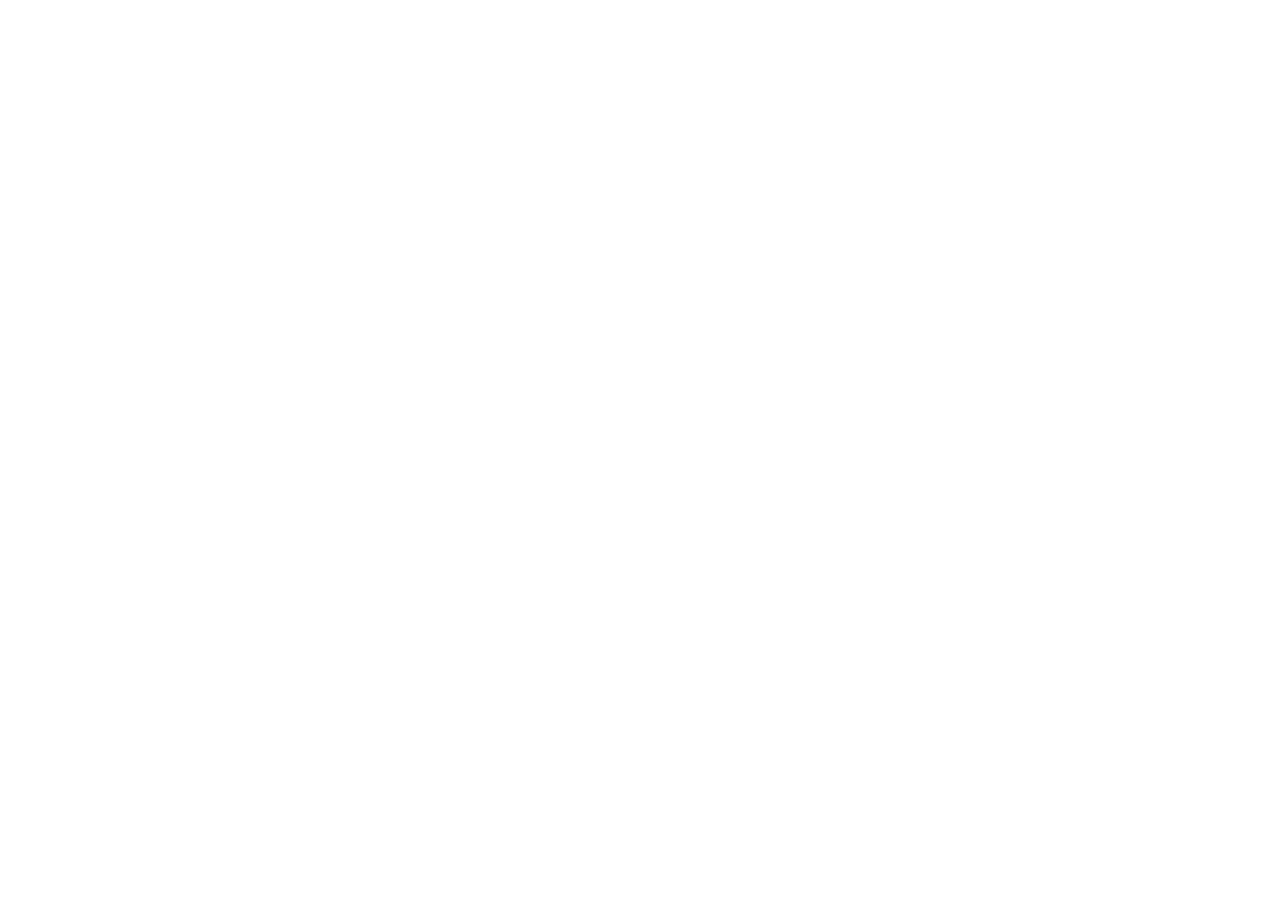
==== LoahubProject/main.html @ f18b25f9 "reset css & font" ====
<!DOCTYPE html>
<html lang="en">

<head>
    <meta charset="UTF-8">
    <title>Loahub</title>


    <meta http-equiv="X-UA-Compatible" content="IE=edge">
    <meta name="viewport" content="width=device-width, initial-scale=1.0">
    <meta name="author" content="Lacheln&pgh">
    <meta name="description" content="로스트아크 공식 api를 이용한 프로젝트">

    <!--구글 폰트 -->
    <link rel="preconnect" href="https://fonts.googleapis.com">
    <link rel="preconnect" href="https://fonts.gstatic.com" crossorigin>
    <link href="https://fonts.googleapis.com/css2?family=Roboto:wght@300;400;500&display=swap" rel="stylesheet">

</head>

<body>

</body>

</html>
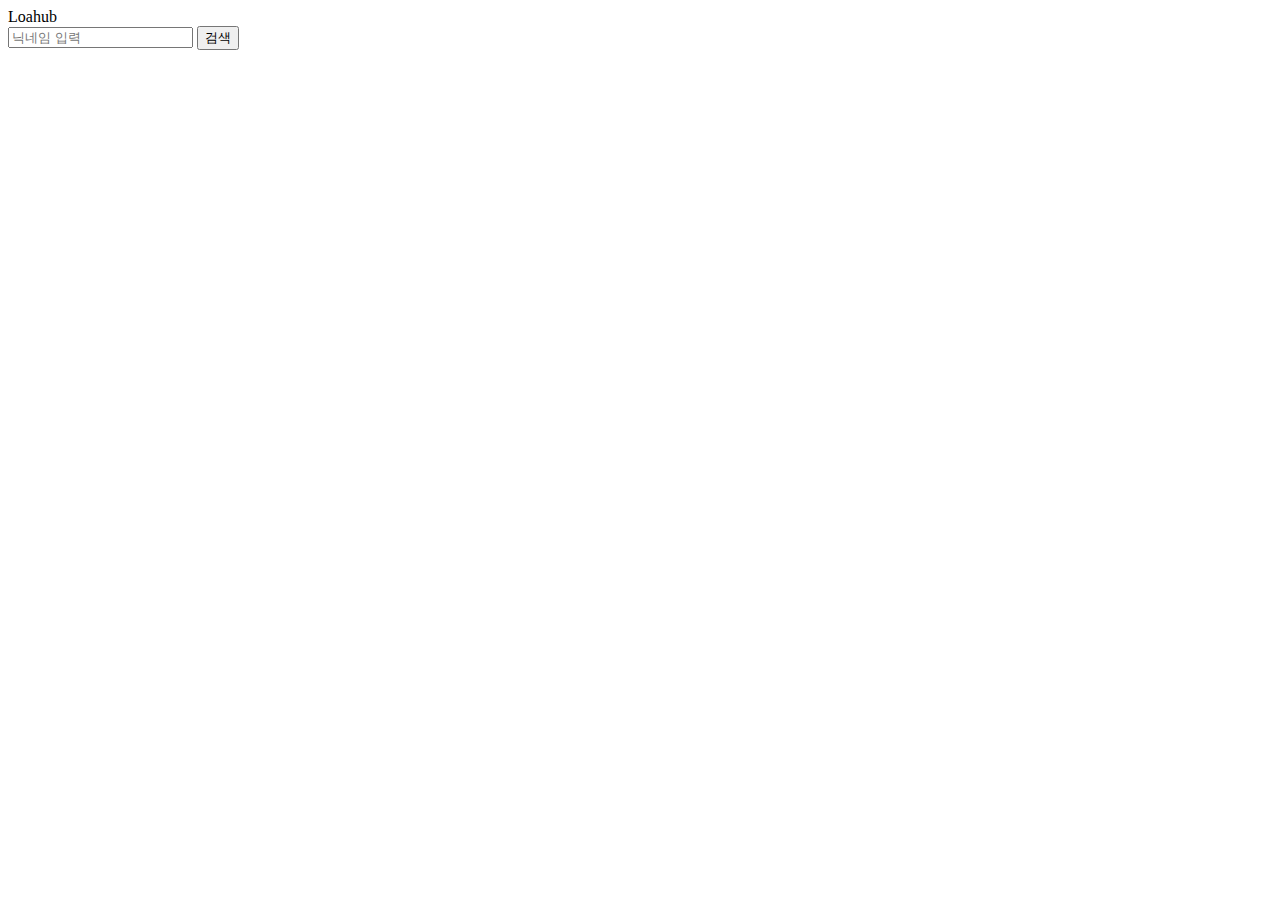
==== commit 39b7385b: "닉네임 검색 폼" ====
--- a/LoahubProject/main.html
+++ b/LoahubProject/main.html
@@ -20,6 +20,30 @@
 
 <body>
 
+    <div class="body__container">
+
+        <!-- HEADER -->
+        <div class="inner clearfix">
+            <div class="site-name">
+                Loahub
+            </div>
+
+            <form id="search-nickname" method="get" action="">
+                <input type="text" id="nickname" placeholder="닉네임 입력">
+                <input type="submit" value="검색">
+            </form>
+
+
+
+
+        </div>
+
+
+
+
+
+
+    </div>
 </body>
 
 </html>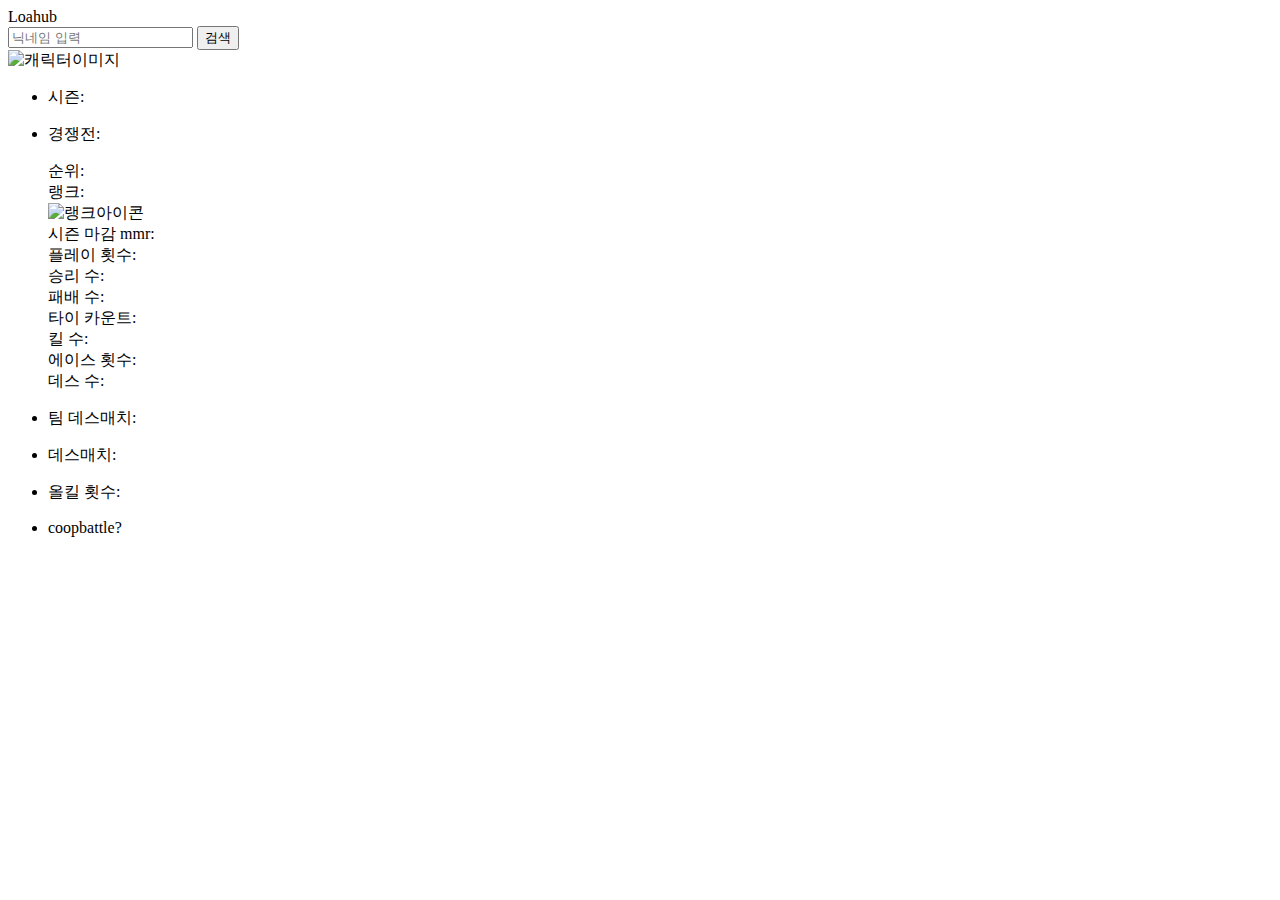
==== commit 154fd23b: "캐릭터 인포 설정" ====
--- a/LoahubProject/main.html
+++ b/LoahubProject/main.html
@@ -33,12 +33,49 @@
                 <input type="submit" value="검색">
             </form>
 
-
-
-
         </div>
 
+        <!-- VISUAL -->
+        <section class="section section--visual">
+            <div class="inner">
+                <div class="character-image">
+                    <img src="" alt="캐릭터이미지">
+                </div>
 
+                <ul class="character-info">
+                    <li>
+                        <p class="seasonname">시즌: </p>
+                    </li>
+                    <li>
+                        <p class="competitive">경쟁전:
+                        <div class="rank">순위: </div>
+                        <div class="rankname">랭크: </div>
+                        <img class="Rankicon" src="#" alt="랭크아이콘">
+                        <div class="ranklastmmr">시즌 마감 mmr: </div>
+                        <div class="playcount">플레이 횟수:</div>
+                        <div class="victorycount">승리 수: </div>
+                        <div class="losecount">패배 수: </div>
+                        <div class="tiecount">타이 카운트: </div>
+                        <div class="killcount">킬 수: </div>
+                        <div class="acecount">에이스 횟수: </div>
+                        <div class="deathcount">데스 수: </div>
+                        </p>
+                    </li>
+                    <li>
+                        <p class="teamdeathmatch">팀 데스매치:</p>
+                    </li>
+                    <li>
+                        <p class="deathmatch">데스매치: </p>
+                    </li>
+                    <li>
+                        <p class="teamelimination">올킬 횟수: </p>
+                    </li>
+                    <li>
+                        <p class="coopbattle">coopbattle?</p>
+                    </li>
+                </ul>
+            </div>
+        </section>
 
 
 
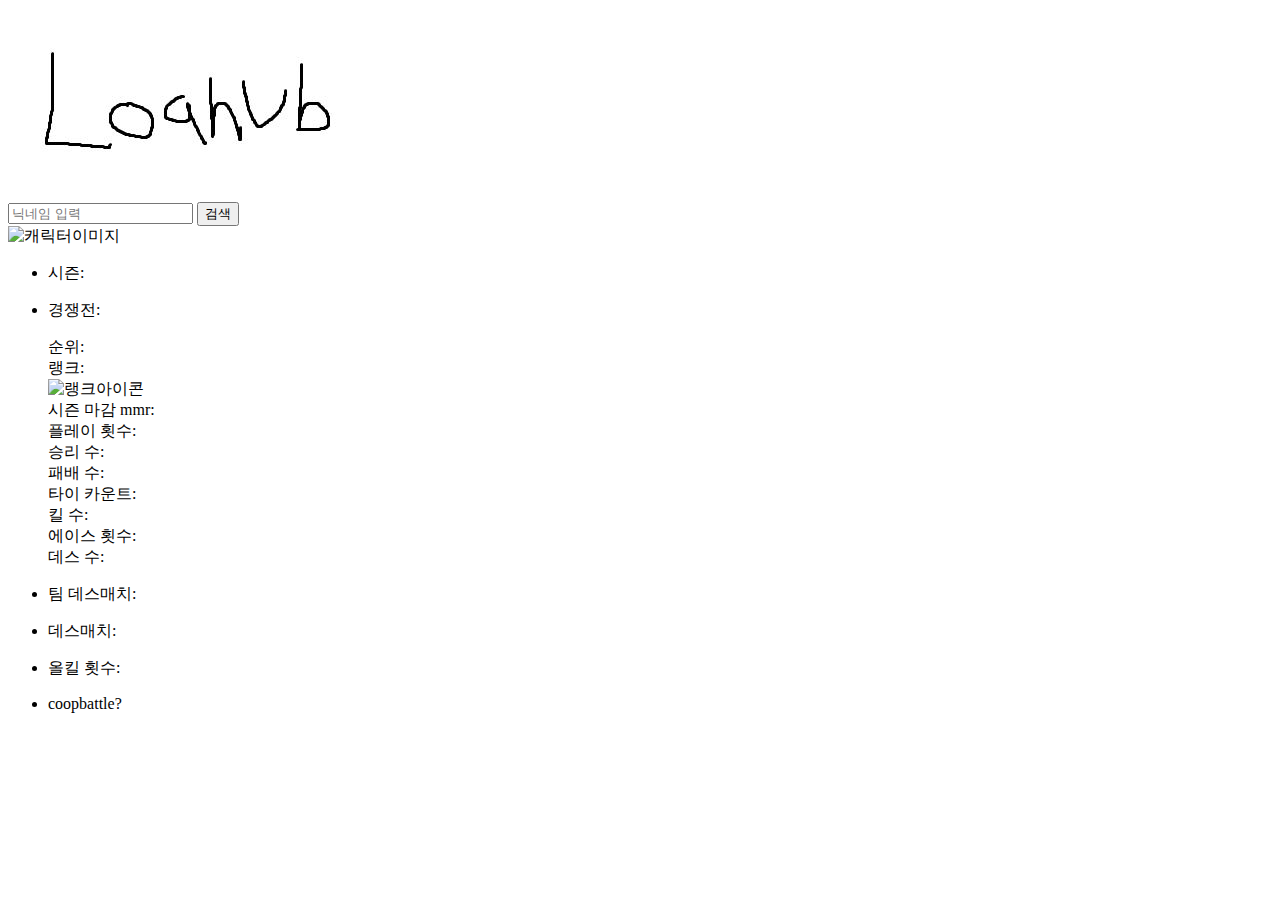
==== commit 0cfb46af: "이미지 위치 1차 설정" ====
--- a/LoahubProject/main.html
+++ b/LoahubProject/main.html
@@ -23,57 +23,62 @@
     <div class="body__container">
 
         <!-- HEADER -->
-        <div class="inner clearfix">
+
+        <header class="section">
+
             <div class="site-name">
-                Loahub
+                <a href="#"><img src="./image/loahubIcon.JPG" alt="로아허브아이콘"></a>
             </div>
-
             <form id="search-nickname" method="get" action="">
                 <input type="text" id="nickname" placeholder="닉네임 입력">
                 <input type="submit" value="검색">
             </form>
 
-        </div>
+        </header>
+
+
 
         <!-- VISUAL -->
         <section class="section section--visual">
-            <div class="inner">
+            <div class="inner clearfix">
                 <div class="character-image">
-                    <img src="" alt="캐릭터이미지">
+                    <img src="test-image.jpg" alt="캐릭터이미지">
                 </div>
 
-                <ul class="character-info">
-                    <li>
-                        <p class="seasonname">시즌: </p>
-                    </li>
-                    <li>
-                        <p class="competitive">경쟁전:
-                        <div class="rank">순위: </div>
-                        <div class="rankname">랭크: </div>
-                        <img class="Rankicon" src="#" alt="랭크아이콘">
-                        <div class="ranklastmmr">시즌 마감 mmr: </div>
-                        <div class="playcount">플레이 횟수:</div>
-                        <div class="victorycount">승리 수: </div>
-                        <div class="losecount">패배 수: </div>
-                        <div class="tiecount">타이 카운트: </div>
-                        <div class="killcount">킬 수: </div>
-                        <div class="acecount">에이스 횟수: </div>
-                        <div class="deathcount">데스 수: </div>
-                        </p>
-                    </li>
-                    <li>
-                        <p class="teamdeathmatch">팀 데스매치:</p>
-                    </li>
-                    <li>
-                        <p class="deathmatch">데스매치: </p>
-                    </li>
-                    <li>
-                        <p class="teamelimination">올킬 횟수: </p>
-                    </li>
-                    <li>
-                        <p class="coopbattle">coopbattle?</p>
-                    </li>
-                </ul>
+                <div class="character-info float--right">
+                    <ul>
+                        <li>
+                            <p class="seasonname">시즌: </p>
+                        </li>
+                        <li>
+                            <p class="competitive">경쟁전:
+                            <div class="rank">순위: </div>
+                            <div class="rankname">랭크: </div>
+                            <img class="Rankicon" src="#" alt="랭크아이콘">
+                            <div class="ranklastmmr">시즌 마감 mmr: </div>
+                            <div class="playcount">플레이 횟수:</div>
+                            <div class="victorycount">승리 수: </div>
+                            <div class="losecount">패배 수: </div>
+                            <div class="tiecount">타이 카운트: </div>
+                            <div class="killcount">킬 수: </div>
+                            <div class="acecount">에이스 횟수: </div>
+                            <div class="deathcount">데스 수: </div>
+                            </p>
+                        </li>
+                        <li>
+                            <p class="teamdeathmatch">팀 데스매치:</p>
+                        </li>
+                        <li>
+                            <p class="deathmatch">데스매치: </p>
+                        </li>
+                        <li>
+                            <p class="teamelimination">올킬 횟수: </p>
+                        </li>
+                        <li>
+                            <p class="coopbattle">coopbattle?</p>
+                        </li>
+                    </ul>
+                </div>
             </div>
         </section>
 
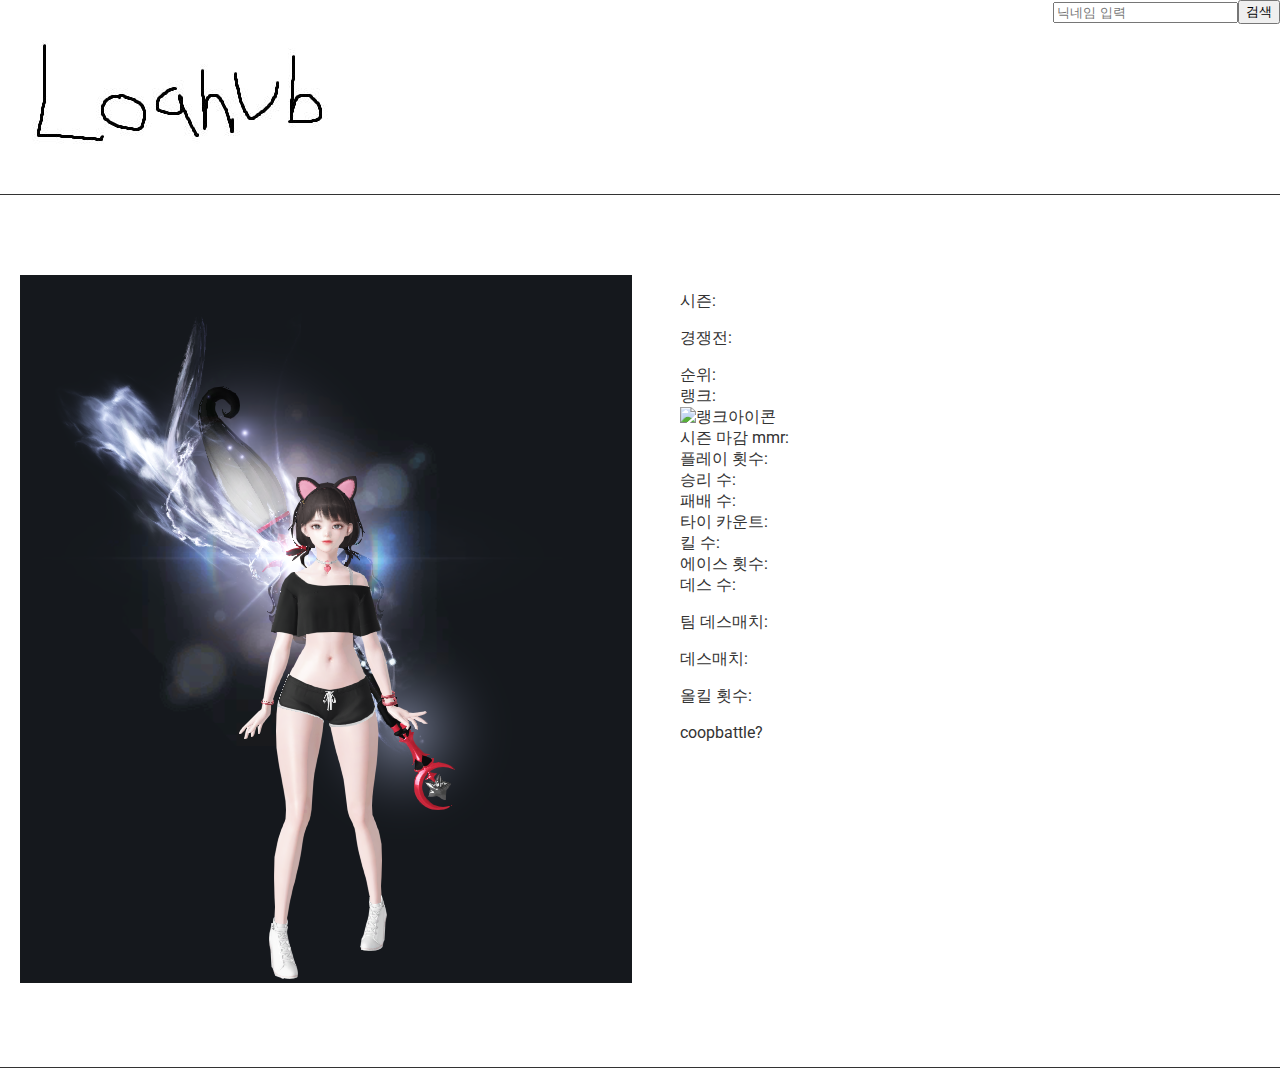
==== commit 7d408bfd: "레이아웃 수정 2차" ====
--- a/LoahubProject/main.html
+++ b/LoahubProject/main.html
@@ -15,6 +15,7 @@
     <link rel="preconnect" href="https://fonts.googleapis.com">
     <link rel="preconnect" href="https://fonts.gstatic.com" crossorigin>
     <link href="https://fonts.googleapis.com/css2?family=Roboto:wght@300;400;500&display=swap" rel="stylesheet">
+    <link rel="stylesheet" href="./css/main.css">
 
 </head>
 
@@ -24,15 +25,18 @@
 
         <!-- HEADER -->
 
-        <header class="section">
+        <header class="section clearfix">
 
-            <div class="site-name">
+            <div class="site-name float--left">
                 <a href="#"><img src="./image/loahubIcon.JPG" alt="로아허브아이콘"></a>
             </div>
-            <form id="search-nickname" method="get" action="">
-                <input type="text" id="nickname" placeholder="닉네임 입력">
-                <input type="submit" value="검색">
-            </form>
+
+            <div class="search-form float--right">
+                <form id="search-nickname" method="get" action="">
+                    <input type="text" id="nickname" placeholder="닉네임 입력">
+                    <input type="submit" value="검색">
+                </form>
+            </div>
 
         </header>
 
@@ -41,44 +45,50 @@
         <!-- VISUAL -->
         <section class="section section--visual">
             <div class="inner clearfix">
-                <div class="character-image">
-                    <img src="test-image.jpg" alt="캐릭터이미지">
+                <div class="character-info">
+                    <div class="character-image float--left">
+                        <img src="./image/test-avatar.png" alt="캐릭터이미지">
+                    </div>
+
+                    <div class="pvp-info float--right">
+                        <ul>
+                            <li>
+                                <p class="seasonname">시즌: </p>
+                            </li>
+                            <li>
+                                <p class="competitive">경쟁전:
+                                <div class="rank">순위: </div>
+                                <div class="rankname">랭크: </div>
+                                <img class="Rankicon" src="#" alt="랭크아이콘">
+                                <div class="ranklastmmr">시즌 마감 mmr: </div>
+                                <div class="playcount">플레이 횟수:</div>
+                                <div class="victorycount">승리 수: </div>
+                                <div class="losecount">패배 수: </div>
+                                <div class="tiecount">타이 카운트: </div>
+                                <div class="killcount">킬 수: </div>
+                                <div class="acecount">에이스 횟수: </div>
+                                <div class="deathcount">데스 수: </div>
+                                </p>
+                            </li>
+                            <li>
+                                <p class="teamdeathmatch">팀 데스매치:</p>
+                            </li>
+                            <li>
+                                <p class="deathmatch">데스매치: </p>
+                            </li>
+                            <li>
+                                <p class="teamelimination">올킬 횟수: </p>
+                            </li>
+                            <li>
+                                <p class="coopbattle">coopbattle?</p>
+                            </li>
+                        </ul>
+                    </div>
+
                 </div>
 
-                <div class="character-info float--right">
-                    <ul>
-                        <li>
-                            <p class="seasonname">시즌: </p>
-                        </li>
-                        <li>
-                            <p class="competitive">경쟁전:
-                            <div class="rank">순위: </div>
-                            <div class="rankname">랭크: </div>
-                            <img class="Rankicon" src="#" alt="랭크아이콘">
-                            <div class="ranklastmmr">시즌 마감 mmr: </div>
-                            <div class="playcount">플레이 횟수:</div>
-                            <div class="victorycount">승리 수: </div>
-                            <div class="losecount">패배 수: </div>
-                            <div class="tiecount">타이 카운트: </div>
-                            <div class="killcount">킬 수: </div>
-                            <div class="acecount">에이스 횟수: </div>
-                            <div class="deathcount">데스 수: </div>
-                            </p>
-                        </li>
-                        <li>
-                            <p class="teamdeathmatch">팀 데스매치:</p>
-                        </li>
-                        <li>
-                            <p class="deathmatch">데스매치: </p>
-                        </li>
-                        <li>
-                            <p class="teamelimination">올킬 횟수: </p>
-                        </li>
-                        <li>
-                            <p class="coopbattle">coopbattle?</p>
-                        </li>
-                    </ul>
-                </div>
+
+
             </div>
         </section>
 
--- a/LoahubProject/css/main.css
+++ b/LoahubProject/css/main.css
@@ -0,0 +1,85 @@
+header .section .inner{
+    max-width: none;
+    height: auto;
+    padding: 0 20px;
+}
+
+body{
+    margin: 0;
+    padding: 0;
+}
+
+/* HEADER */
+
+
+.body__container{
+    font-family: 'Roboto',sans-serif;
+    font-size: 16px;
+    font-weight: 400;   
+    color: #333;
+}
+
+.section{
+
+    border-bottom: 1px solid #333;
+}
+
+.site-name{
+    width: 50px;
+    
+    display: block;
+      
+}
+
+#search-nickname{
+    display: flex;
+    align-items: center;
+    height: 100%;
+}
+
+/* VISUAL */
+
+.character-info{
+    
+}
+
+.character-image{
+
+    position: relative;
+    width: 50%;    
+    box-sizing: border-box;
+    overflow: hidden;
+}
+
+.character-info .pvp-info{
+    position: relative;
+    width: 50%;
+    box-sizing: border-box;
+    
+}
+
+
+
+.character-info li{
+    list-style: none;
+}
+.section--visual .inner{
+    display: block;
+    max-width: none;
+    padding: 80px 20px;
+}
+
+/* FLOAT CLEARFIX */
+.clearfix::after{
+    content: "";
+    clear: both;
+    display: block;
+}
+
+.float--left{
+    float: left;
+}
+
+.float--right{
+    float: right;
+}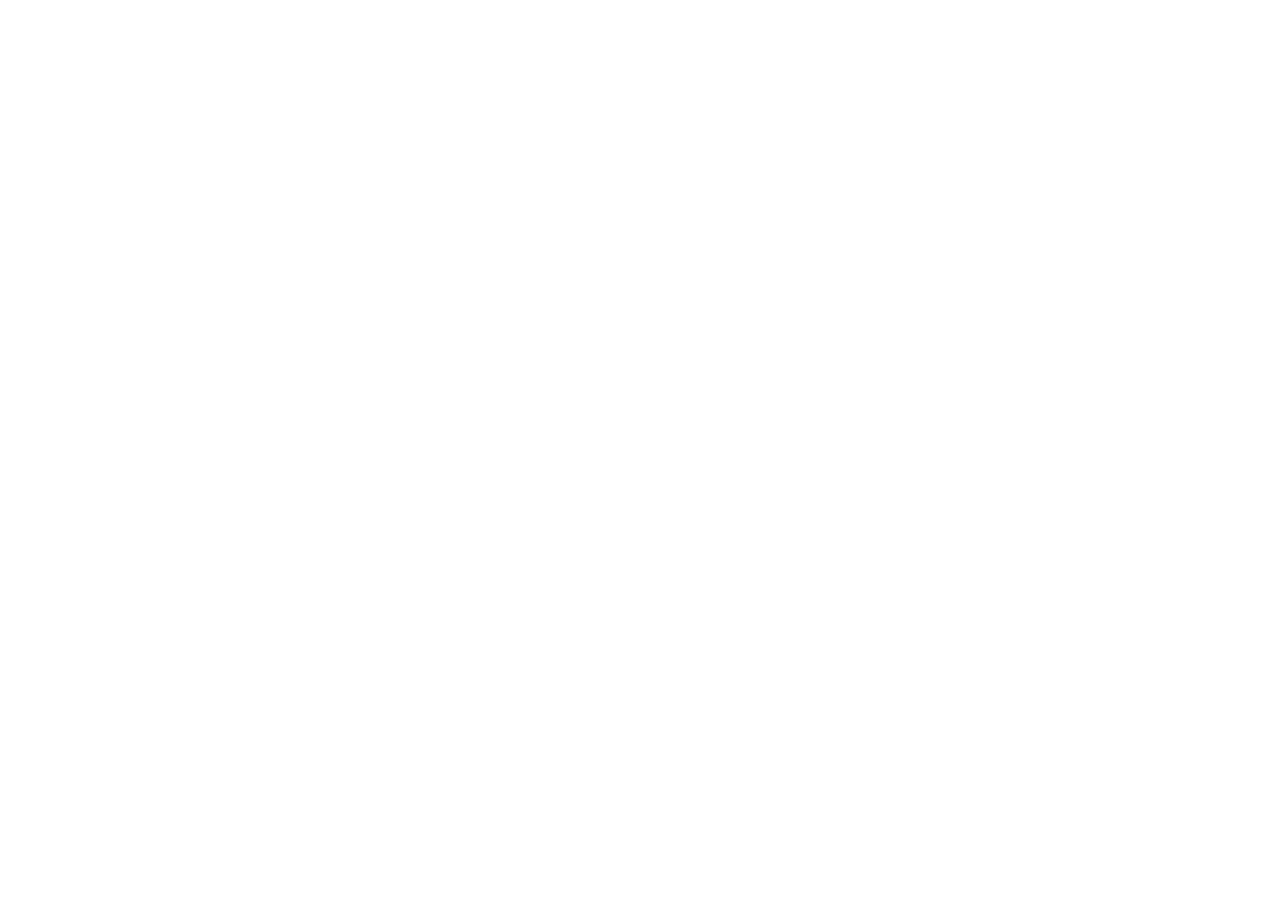
==== commit 0c1c4452: "main.html 생성" ====
--- a/LoahubProject/main.html
+++ b/LoahubProject/main.html
@@ -3,7 +3,6 @@
 
 <head>
     <meta charset="UTF-8">
-    <title>Loahub</title>
 
 
     <meta http-equiv="X-UA-Compatible" content="IE=edge">
@@ -21,81 +20,6 @@
 
 <body>
 
-    <div class="body__container">
-
-        <!-- HEADER -->
-
-        <header class="section clearfix">
-
-            <div class="site-name float--left">
-                <a href="#"><img src="./image/loahubIcon.JPG" alt="로아허브아이콘"></a>
-            </div>
-
-            <div class="search-form float--right">
-                <form id="search-nickname" method="get" action="">
-                    <input type="text" id="nickname" placeholder="닉네임 입력">
-                    <input type="submit" value="검색">
-                </form>
-            </div>
-
-        </header>
-
-
-
-        <!-- VISUAL -->
-        <section class="section section--visual">
-            <div class="inner clearfix">
-                <div class="character-info">
-                    <div class="character-image float--left">
-                        <img src="./image/test-avatar.png" alt="캐릭터이미지">
-                    </div>
-
-                    <div class="pvp-info float--right">
-                        <ul>
-                            <li>
-                                <p class="seasonname">시즌: </p>
-                            </li>
-                            <li>
-                                <p class="competitive">경쟁전:
-                                <div class="rank">순위: </div>
-                                <div class="rankname">랭크: </div>
-                                <img class="Rankicon" src="#" alt="랭크아이콘">
-                                <div class="ranklastmmr">시즌 마감 mmr: </div>
-                                <div class="playcount">플레이 횟수:</div>
-                                <div class="victorycount">승리 수: </div>
-                                <div class="losecount">패배 수: </div>
-                                <div class="tiecount">타이 카운트: </div>
-                                <div class="killcount">킬 수: </div>
-                                <div class="acecount">에이스 횟수: </div>
-                                <div class="deathcount">데스 수: </div>
-                                </p>
-                            </li>
-                            <li>
-                                <p class="teamdeathmatch">팀 데스매치:</p>
-                            </li>
-                            <li>
-                                <p class="deathmatch">데스매치: </p>
-                            </li>
-                            <li>
-                                <p class="teamelimination">올킬 횟수: </p>
-                            </li>
-                            <li>
-                                <p class="coopbattle">coopbattle?</p>
-                            </li>
-                        </ul>
-                    </div>
-
-                </div>
-
-
-
-            </div>
-        </section>
-
-
-
-
-    </div>
 </body>
 
 </html>--- a/LoahubProject/css/main.css
+++ b/LoahubProject/css/main.css
@@ -25,21 +25,32 @@
 }
 
 .site-name{
-    width: 50px;
-    
+    width: 50px;   
     display: block;
       
 }
 
-#search-nickname{
-    display: flex;
-    align-items: center;
-    height: 100%;
+.search-form{
+    padding-top: 90px;
+    padding-right: 90px;
+   
 }
+
+
+
 
 /* VISUAL */
 
 .character-info{
+    
+}
+
+.character-nickname{
+    font-size: 30px;
+    padding-bottom: 40px;
+    padding-left: 50%;
+    
+    align-items: center;
     
 }
 
@@ -53,7 +64,7 @@
 
 .character-info .pvp-info{
     position: relative;
-    width: 50%;
+    width: 40%;
     box-sizing: border-box;
     
 }
@@ -66,7 +77,7 @@
 .section--visual .inner{
     display: block;
     max-width: none;
-    padding: 80px 20px;
+    padding: 20px 20px;
 }
 
 /* FLOAT CLEARFIX */
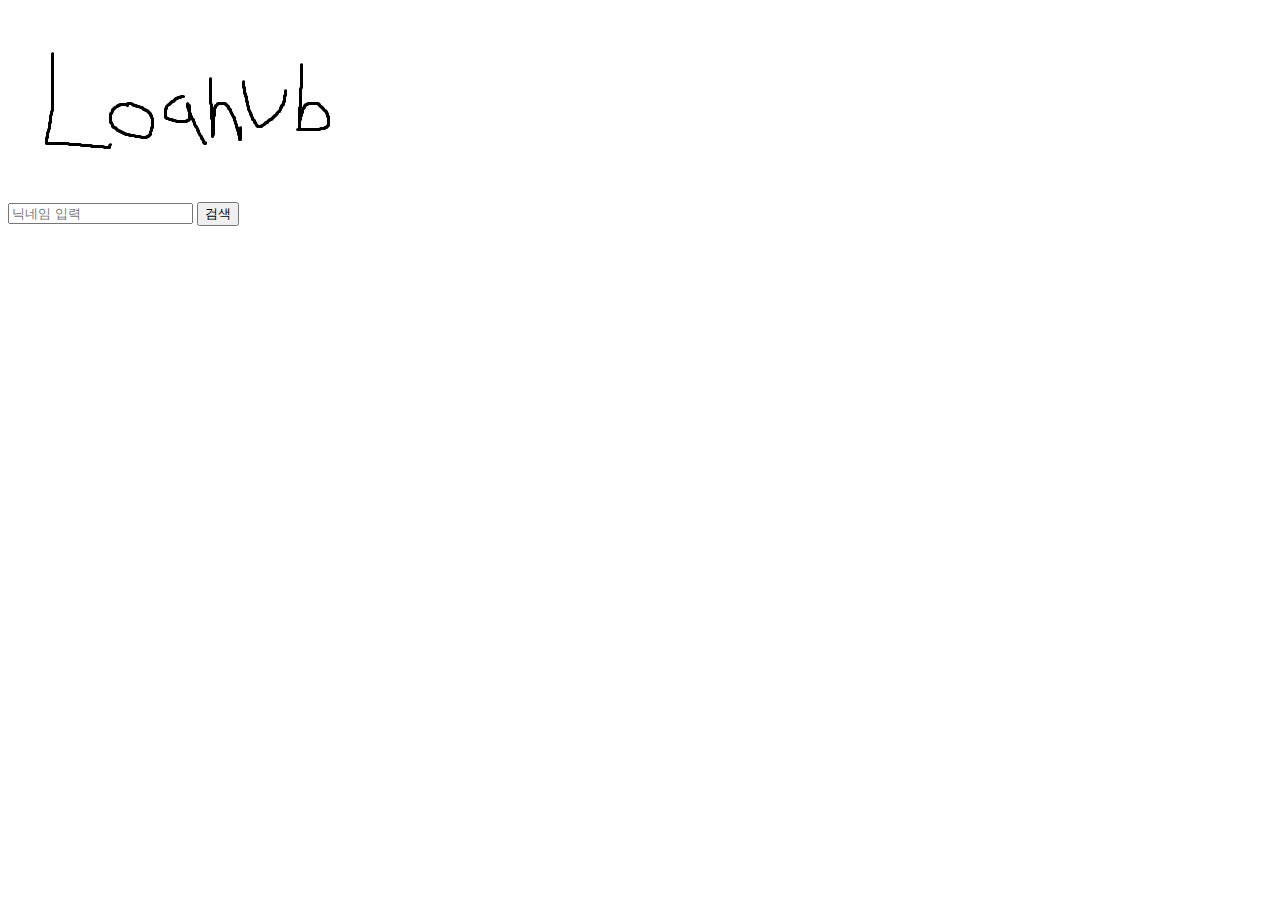
==== commit 2b05d557: "main 기능 추가" ====
--- a/LoahubProject/main.html
+++ b/LoahubProject/main.html
@@ -14,11 +14,31 @@
     <link rel="preconnect" href="https://fonts.googleapis.com">
     <link rel="preconnect" href="https://fonts.gstatic.com" crossorigin>
     <link href="https://fonts.googleapis.com/css2?family=Roboto:wght@300;400;500&display=swap" rel="stylesheet">
-    <link rel="stylesheet" href="./css/main.css">
+    <link rel="stylesheet" href="./css/mainStyle.css">
 
 </head>
 
 <body>
+    <div class="body__container">
+        <!-- HEADER -->
+        <header class="section clearfix">
+            <div class="site-name">
+                <img src="./image/loahubIcon.JPG" alt="로아허브아이콘">
+            </div>
+
+        </header>
+
+
+
+        <!-- VISUAL -->
+        <div class="search-form">
+            <form id="search-nickname" method="get" action="">
+                <input type="text" id="nickname" placeholder="닉네임 입력">
+                <input type="submit" value="검색">
+            </form>
+
+        </div>
+    </div>
 
 </body>
 
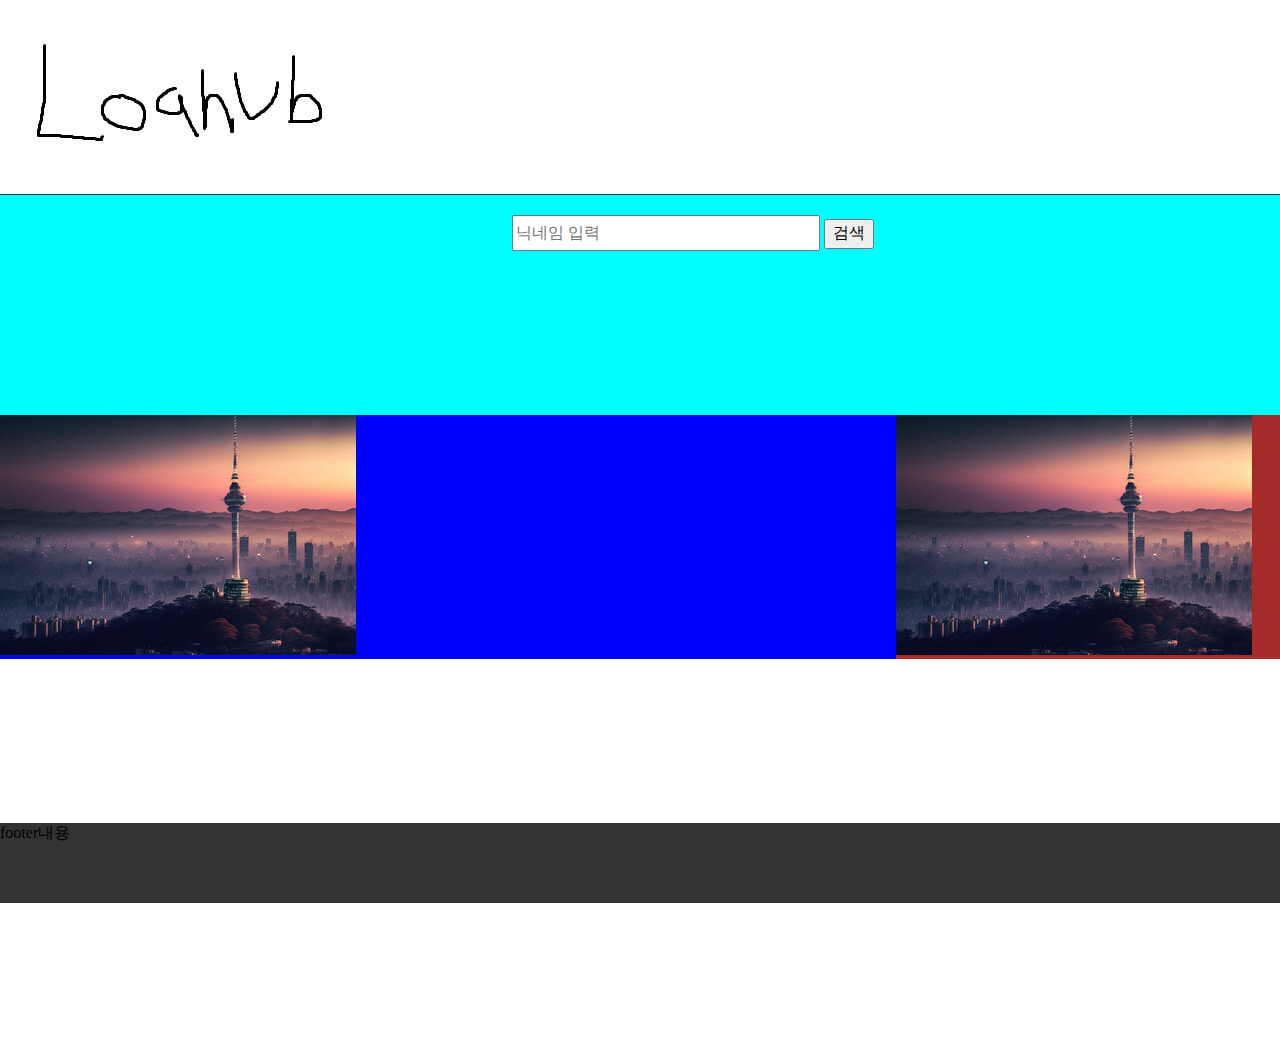
==== commit 8c723209: "main레이아웃 수정" ====
--- a/LoahubProject/main.html
+++ b/LoahubProject/main.html
@@ -1,5 +1,5 @@
 <!DOCTYPE html>
-<html lang="en">
+<html lang="ko">
 
 <head>
     <meta charset="UTF-8">
@@ -19,25 +19,44 @@
 </head>
 
 <body>
-    <div class="body__container">
-        <!-- HEADER -->
-        <header class="section clearfix">
-            <div class="site-name">
-                <img src="./image/loahubIcon.JPG" alt="로아허브아이콘">
-            </div>
+    <div id="wrapper">
+        <div class="body__container">
+            <!-- HEADER -->
+            <header class="section clearfix">
+                <div class="site-name">
+                    <img src="./image/loahubIcon.JPG" alt="로아허브아이콘">
+                </div>
+            </header>
+            <!-- VISUAL -->
+            <section class="section section--visual clearfix">
+                <div class="search-form">
+                    <form id="search-nickname" method="get" action="">
+                        <input type="text" id="nickname" placeholder="닉네임 입력">
+                        <input type="submit" value="검색">
+                    </form>
 
-        </header>
+                </div>
 
+                <!-- 추후에 삽입할 내용 -->
+                <div class="another">
+                    <img src="./image/test-image.jpg" alt="테스트이미지">
+                </div>
 
-
-        <!-- VISUAL -->
-        <div class="search-form">
-            <form id="search-nickname" method="get" action="">
-                <input type="text" id="nickname" placeholder="닉네임 입력">
-                <input type="submit" value="검색">
-            </form>
+                <aside>
+                    <div class="site-ad ">
+                        <img src="./image/test-image.jpg" alt="">
+                    </div>
+                </aside>
 
         </div>
+        </section>
+        <!-- FOOTER -->
+        <footer class="section">
+            <div class="inner clearfix">
+                footer내용
+            </div>
+        </footer>
+    </div>
     </div>
 
 </body>
--- a/LoahubProject/css/mainStyle.css
+++ b/LoahubProject/css/mainStyle.css
@@ -0,0 +1,107 @@
+header .section .inner{
+    max-width: none;
+    height: auto;
+    padding: 0 20px;
+}
+
+body{
+    margin: 0;
+    padding: 0;
+}
+
+/* HEADER */
+
+
+.body__container{
+    font-family: 'Roboto',sans-serif;
+    font-size: 16px;
+    font-weight: 400;   
+    color: #333;
+}
+
+.section{
+    position: relative;
+    
+}
+
+.site-name{
+    width: 50px;   
+    display: block;
+    
+    
+}
+
+
+
+/* VISUAL */
+
+#wrapper{
+    height: auto;
+    min-height: 100%;
+    padding-bottom: 80px;
+}
+
+.search-form{
+    height: 200px;
+    padding-top: 20px;
+    padding-left: 40%;
+    border-top: 1px solid #333;
+    background-color: aqua;
+}
+
+input[type=text]{
+    width: 300px;
+    height: 30px;
+    font-size: 16px;
+}
+
+input[type=submit]{
+    width: 50px;
+    height: 30px;
+    font-size: 16px;
+}
+
+.another{
+    
+    width: 70%;
+    background-color: blue;
+    
+}
+
+
+.section--visual .inner{
+    display: block;
+    max-width: none;
+    padding: 20px 20px;
+}
+
+/* ASIDE */
+aside{
+    width: 30%;
+    margin-left: 70%;
+    background-color: brown;
+    transform: translateY(-100%);
+}
+
+/* FOOTER */
+footer{
+    height: 80px;
+    position: relative;
+    transform: translateY(-100%);
+    background-color: #333;
+}
+
+/* FLOAT CLEARFIX */
+.clearfix::after{
+    content: "";
+    clear: both;
+    display: block;
+}
+
+.float--left{
+    float: left;
+}
+
+.float--right{
+    float: right;
+}